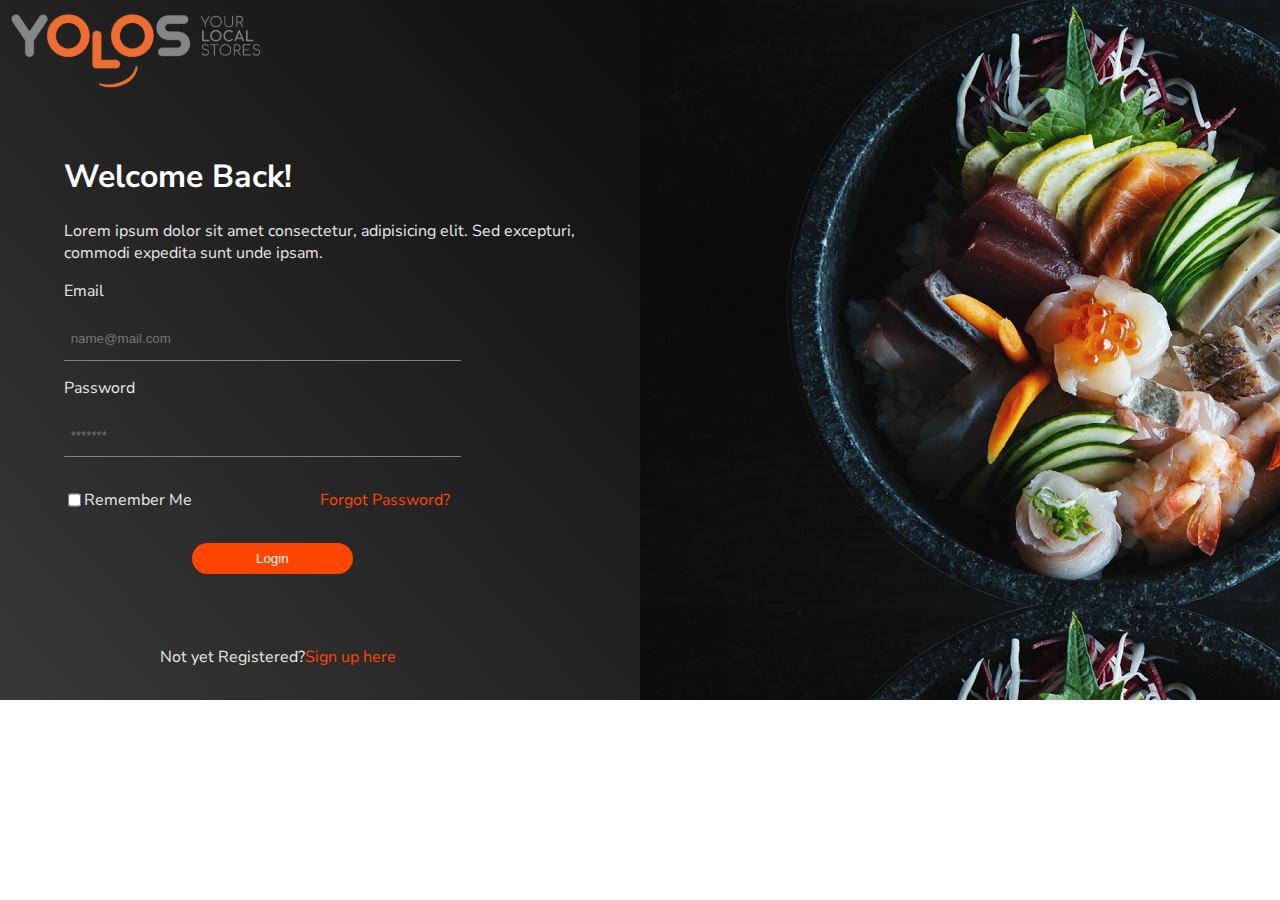
==== index.html @ 7d4d4e8d "first ommit" ====
<!DOCTYPE html>
<html lang="en">
<head>
    <meta charset="UTF-8">
    <meta name="viewport" content="width=device-width, initial-scale=1.0">
    <link rel="stylesheet" href="./index.css">
    <title>Yolo-Title</title>
</head>
<body>
    <div class="root">
        <div class="a">
                <svg xmlns="http://www.w3.org/2000/svg" xmlns:xlink="http://www.w3.org/1999/xlink" width="274" height="96" viewBox="0 0 274 96">
                    <defs>
                    <pattern id="pattern" preserveAspectRatio="none" width="100%" height="100%" viewBox="0 0 472 166">
                        <image width="472" height="166" xlink:href="[data-uri]"/>
                    </pattern>
                    </defs>
                    <rect id="download" width="274" height="96" fill="url(#pattern)"/>
                </svg>
                <div class="a1">
                <h1>Welcome Back!</h1>
                <p class="">Lorem ipsum dolor sit amet consectetur, adipisicing elit. Sed excepturi, commodi expedita sunt unde ipsam.</p>
                <p class="">Email</p>
                <input placeholder="name@mail.com" type="text" class="email">
                <p class="">Password</p>
                <input placeholder="*******" type="text" class="password">
                <div class="a1-1">
                    <div class="a1-1-1">
                        <input type="checkbox" name="" id="">
                        <p class="">Remember Me</p>
                    </div>
                    <div class="a1-1-2">
                        <a href="" class="">Forgot Password?</a>
                    </div>
                </div>
                <div class="a1-2">
                    <button>Login</button>
                </div>
                <div class="a1-3">
                    <p>Not yet Registered?</p>
                    <a href="" class="">Sign up here</a>
                </div>
            </div>
        </div>
        <div class="b">

        </div>
    </div>
</body>
</html>
---- index.css ----
@import url('https://fonts.googleapis.com/css2?family=Nunito+Sans:wght@300&display=swap');


body{
    margin: 0;
    padding: 0;
    font-family: 'Nunito Sans', sans-serif;

}

.root{
    margin: 0;
    padding: 0;
    display: grid;
    grid-template-columns: 1fr 1fr;
}

.a{
    background-image: linear-gradient(to bottom left, #0E0E0E, rgb(56, 56, 56));
}

.a1{
    padding: 2rem 4rem;

}

.a1 h1{
    color: white;
    font-size: 2rem;
}

.a1 p{
    color: rgb(231, 231, 231);
}

.a1 a{
    color: orangered;
    text-decoration: none;
}

.a1 button{
    background-color: orangered;
    color: white;
    padding: 0.5rem 4rem;
    border-radius: 1rem;
    border: none;
}

.a1 input{
    background-color: transparent;
    border: none;
    padding: 1em 16em 1em 0.5em;
    border-bottom: solid 1px gray;
    color: white;
}

.a1-1{
    display: grid;
    grid-template-columns: 1fr 1fr;
    padding: 2rem 0;
}

.a1-1-1{
    display: flex;
}

.a1-1-1 p{
    margin: 0;
}

.a1-2{
    display: flex;
    padding-left: 8rem;
}

.a1-3{
    display: flex;
    padding: 4.5rem 8rem 0 6rem;
}

.a1-3 p{
    margin: 0;
}

.b{
    background-image: url('./bg.png');
}
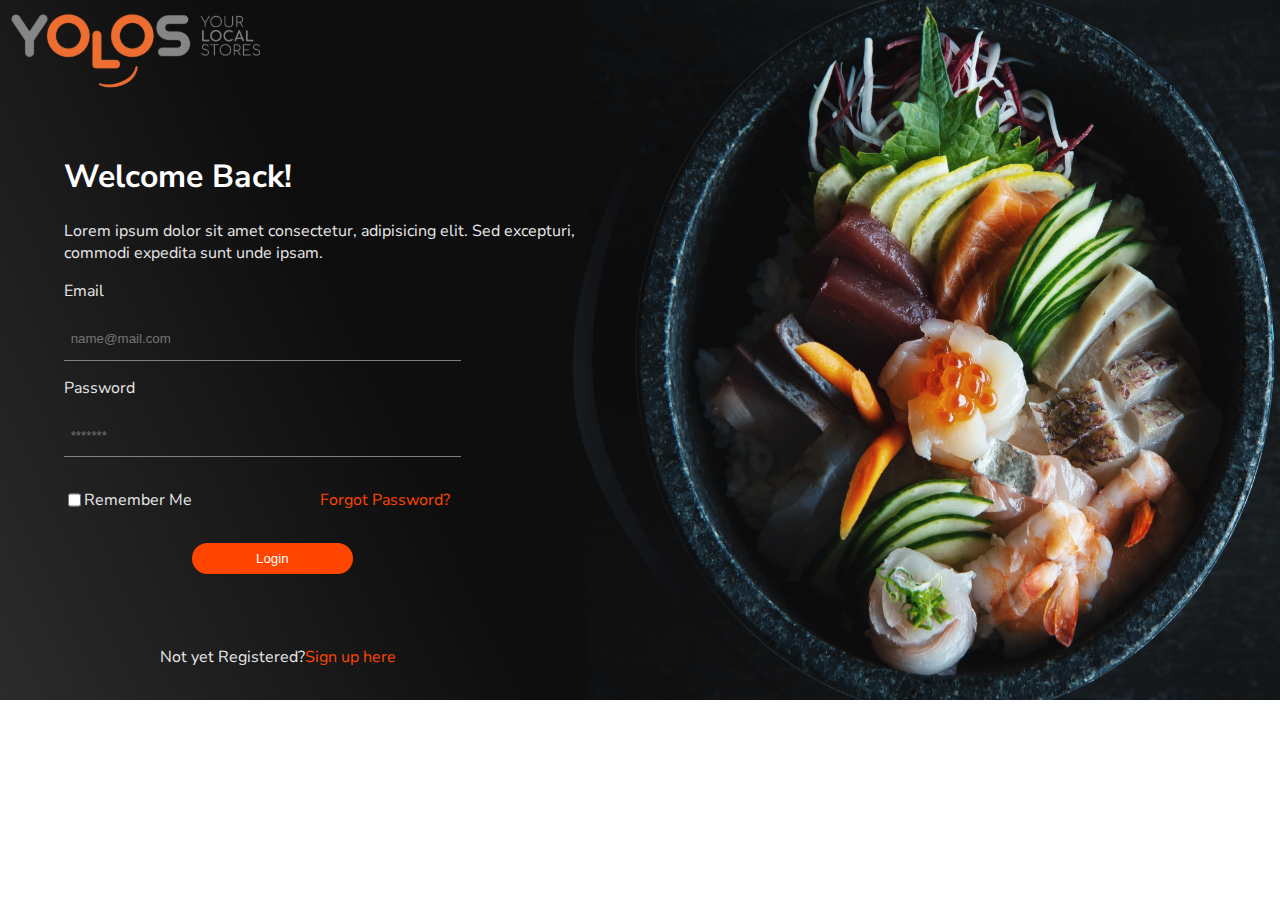
==== commit a5d89f1d: "responsive" ====
--- a/index.html
+++ b/index.html
@@ -9,6 +9,7 @@
 <body>
     <div class="root">
         <div class="a">
+            <div class="img">
                 <svg xmlns="http://www.w3.org/2000/svg" xmlns:xlink="http://www.w3.org/1999/xlink" width="274" height="96" viewBox="0 0 274 96">
                     <defs>
                     <pattern id="pattern" preserveAspectRatio="none" width="100%" height="100%" viewBox="0 0 472 166">
@@ -17,6 +18,8 @@
                     </defs>
                     <rect id="download" width="274" height="96" fill="url(#pattern)"/>
                 </svg>
+            </div>
+                
                 <div class="a1">
                 <h1>Welcome Back!</h1>
                 <p class="">Lorem ipsum dolor sit amet consectetur, adipisicing elit. Sed excepturi, commodi expedita sunt unde ipsam.</p>
--- a/index.css
+++ b/index.css
@@ -5,6 +5,9 @@
     margin: 0;
     padding: 0;
     font-family: 'Nunito Sans', sans-serif;
+    background-image: url('./bg.png');
+    background-repeat: no-repeat;
+    background-size: 100% 100%;
 
 }
 
@@ -16,7 +19,6 @@
 }
 
 .a{
-    background-image: linear-gradient(to bottom left, #0E0E0E, rgb(56, 56, 56));
 }
 
 .a1{
@@ -82,6 +84,60 @@
     margin: 0;
 }
 
-.b{
+/* .b{
     background-image: url('./bg.png');
-}+} */
+
+
+
+/* media */
+@media only screen and (max-width:1175px){
+    body{
+        background-image: linear-gradient(to bottom left, #0E0E0E, rgb(56, 56, 56))!important;
+    }
+    
+    .root{
+        grid-template-columns: 1fr;
+    }
+    .b{
+        display: none;
+    }
+    .a svg{
+        margin: auto;
+    }
+
+    .a1{
+        padding: 0 1rem;
+        text-align: center;
+    }
+
+    .a1 input{
+        padding-right: 9rem;
+    }
+
+    .a1-1{
+        grid-template-columns: 1fr;
+        text-align: center;
+    }
+
+    .a1-1-1{
+        justify-content: center;
+        padding: 2rem 0;
+    }
+
+    .a1-2{
+        padding-left: 0;
+        justify-content: center;
+    }
+
+    .a1-3{
+        padding: 3rem 0;
+        display: grid;
+        text-align: center;
+    }
+    .img{
+        display: flex;
+        justify-content: center;
+    }
+}
+
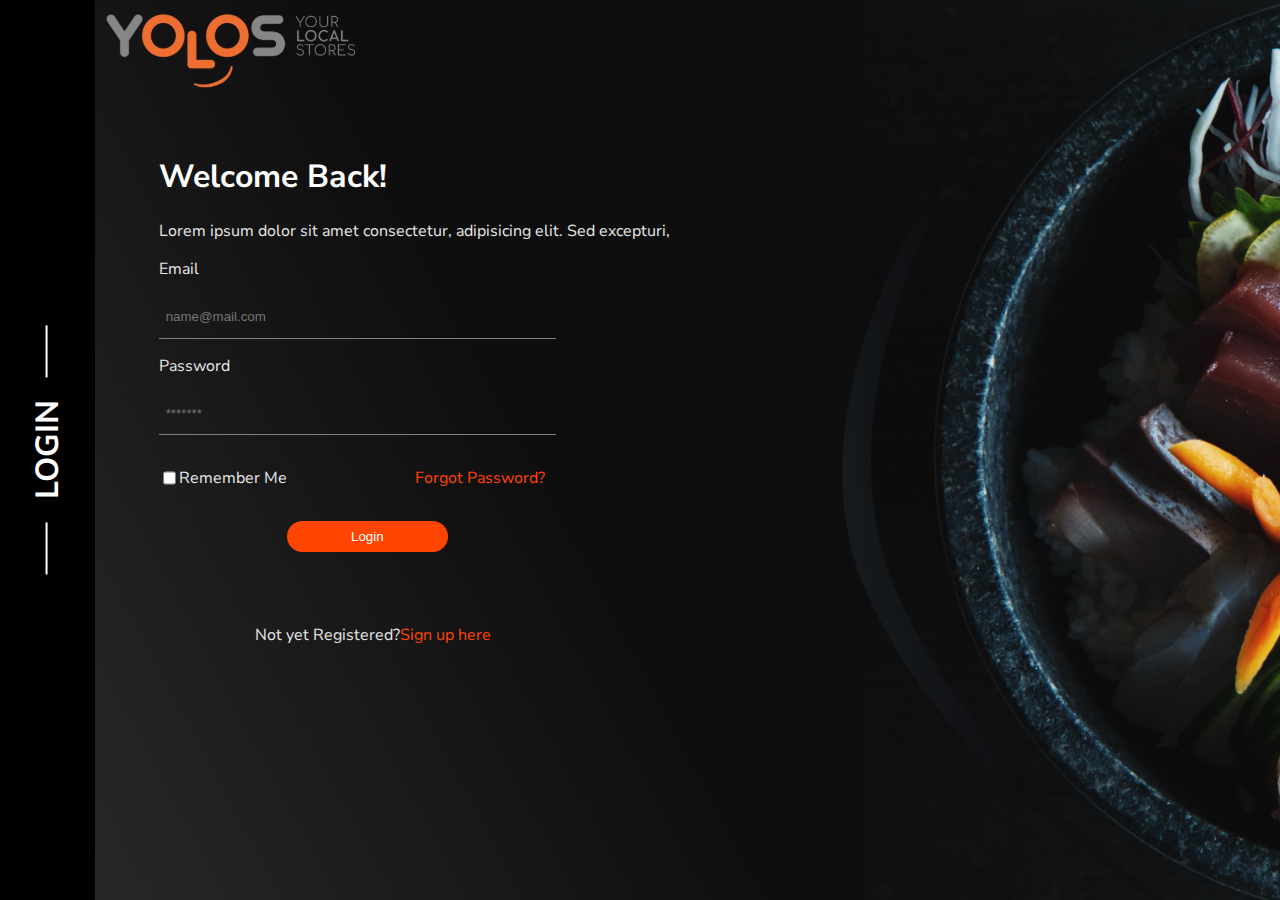
==== commit 8cbaccda: "responsive mobile 2" ====
--- a/index.html
+++ b/index.html
@@ -2,12 +2,30 @@
 <html lang="en">
 <head>
     <meta charset="UTF-8">
-    <meta name="viewport" content="width=device-width, initial-scale=1.0">
+    <meta name="viewport" content="height=device-height, initial-scale=1.0">
     <link rel="stylesheet" href="./index.css">
     <title>Yolo-Title</title>
 </head>
 <body>
     <div class="root">
+        <div class="a-0">
+            <div class="a-0-1">
+                <div class="line">
+
+                </div>
+                <div class="space"></div>
+                <div class="log">
+                    <h1>
+                        LOGIN
+                    </h1>
+                </div>
+                <div class="space"></div>
+                <div class="line">
+
+                </div>
+            </div>
+            
+        </div>
         <div class="a">
             <div class="img">
                 <svg xmlns="http://www.w3.org/2000/svg" xmlns:xlink="http://www.w3.org/1999/xlink" width="274" height="96" viewBox="0 0 274 96">
@@ -20,34 +38,36 @@
                 </svg>
             </div>
                 
-                <div class="a1">
-                <h1>Welcome Back!</h1>
-                <p class="">Lorem ipsum dolor sit amet consectetur, adipisicing elit. Sed excepturi, commodi expedita sunt unde ipsam.</p>
-                <p class="">Email</p>
-                <input placeholder="name@mail.com" type="text" class="email">
-                <p class="">Password</p>
-                <input placeholder="*******" type="text" class="password">
-                <div class="a1-1">
-                    <div class="a1-1-1">
-                        <input type="checkbox" name="" id="">
-                        <p class="">Remember Me</p>
+            <div class="a1">
+                <div class="a11">
+                    <h1>Welcome Back!</h1>
+                    <p class="">Lorem ipsum dolor sit amet consectetur, adipisicing elit. Sed excepturi,</p>
+                    <p class="frmp">Email</p>
+                    <input placeholder="name@mail.com" type="text" class="email">
+                    <p class="frmp">Password</p>
+                    <input placeholder="*******" type="text" class="password">
+                    <div class="a1-1">
+                        <div class="a1-1-1">
+                            <input type="checkbox" name="" id="">
+                            <p class="">Remember Me</p>
+                        </div>
+                        <div class="a1-1-2">
+                            <a href="" class="">Forgot Password?</a>
+                        </div>
                     </div>
-                    <div class="a1-1-2">
-                        <a href="" class="">Forgot Password?</a>
+                    <div class="a1-2">
+                        <button>Login</button>
+                    </div>
+                    <div class="a1-3">
+                        <p>Not yet Registered?</p>
+                        <a href="" class="">Sign up here</a>
                     </div>
                 </div>
-                <div class="a1-2">
-                    <button>Login</button>
-                </div>
-                <div class="a1-3">
-                    <p>Not yet Registered?</p>
-                    <a href="" class="">Sign up here</a>
-                </div>
+                <div class="a12"></div>
+                
             </div>
         </div>
-        <div class="b">
 
-        </div>
     </div>
 </body>
 </html>--- a/index.css
+++ b/index.css
@@ -6,23 +6,48 @@
     padding: 0;
     font-family: 'Nunito Sans', sans-serif;
     background-image: url('./bg.png');
-    background-repeat: no-repeat;
-    background-size: 100% 100%;
-
+    background-size: cover;
+    overflow: scroll;
 }
 
 .root{
     margin: 0;
-    padding: 0;
+    display: flex;
+    height: 100vh;
+}
+
+.a-0{
+    background-color: black;
+    color: white;
+    display: flex;
+    justify-content: center;
+    align-items: center;
+    width: 95px;
+    
+}
+
+.a-0-1{
+    transform: rotate(270deg);
+    display: flex;
+
+
+}
+
+.space{
+    padding: 0 1rem ;
+}
+
+.line{
+    border: 1px solid white;
+    transform: rotate(270deg);
+    margin: 1rem;
+    height: 50px;
+}
+
+.a1{
+    padding: 2rem 4rem;
     display: grid;
     grid-template-columns: 1fr 1fr;
-}
-
-.a{
-}
-
-.a1{
-    padding: 2rem 4rem;
 
 }
 
@@ -91,9 +116,47 @@
 
 
 /* media */
-@media only screen and (max-width:1175px){
+@media only screen and (max-width:1000px){
+    .img{
+        margin: 0 3em;
+    }
+    
     body{
-        background-image: linear-gradient(to bottom left, #0E0E0E, rgb(56, 56, 56))!important;
+        background-image: url('./ipad.png');
+    }
+    
+    .a1{
+        grid-template-columns: 1fr;
+        height: 80%;
+        font-size: x-large;
+    }
+    
+    .a12{
+        display: none;
+    }
+
+    .a1-3{
+        padding: 8.5rem 6rem 0 4rem;
+    }
+
+    .a1 h1{
+        font-size: 3rem;
+    }
+
+    .a1-1{
+        padding: 4rem 0;
+    }
+
+    .a1 button{
+        font-size: xx-large;
+        padding: 0.5em 3em;
+    }
+}
+
+@media only screen and (max-width:750px){
+    body{
+        background-image: url('./phone.png');
+        height: 100vh;
     }
     
     .root{
@@ -102,6 +165,11 @@
     .b{
         display: none;
     }
+
+    .a-0{
+        display: none;
+    }
+
     .a svg{
         margin: auto;
     }
@@ -109,6 +177,29 @@
     .a1{
         padding: 0 1rem;
         text-align: center;
+        grid-template-columns: 1fr;
+        font-size: medium;
+    }
+
+    .frmp{
+        text-align: left;
+        padding-left: 0.7em;
+    }
+
+    .a1 h1{
+        font-size: 2em;
+    }
+
+    .a1 p{
+        margin: 1em 0.2em;
+    }
+
+    .a1-1 p{
+        margin: 0.2em 0.2em;
+    }
+
+    .a12{
+        display: none;
     }
 
     .a1 input{
@@ -116,28 +207,112 @@
     }
 
     .a1-1{
-        grid-template-columns: 1fr;
+        grid-template-columns: 1fr 1fr;
         text-align: center;
+        font-size: 0.7em;
+        padding: 0;
     }
 
     .a1-1-1{
         justify-content: center;
-        padding: 2rem 0;
+        padding: 1rem 0;
+    }
+
+    .a1-1-2{
+        display: flex;
+        justify-content: center;
+        align-items: center;
     }
 
     .a1-2{
-        padding-left: 0;
-        justify-content: center;
+        justify-content: center;
+        padding: 1em 0;
     }
 
     .a1-3{
-        padding: 3rem 0;
-        display: grid;
+        padding: 1rem 0;
+        display: flex;
         text-align: center;
+        align-items: center;
+        justify-content: center;
     }
     .img{
         display: flex;
         justify-content: center;
     }
-}
-
+    .a1 button{
+        padding: 0.5rem 4rem;
+        font-size: large;
+    }
+}
+
+
+    @media only screen and (width:1440px) and (height:900px){
+ 
+        body{
+            margin: 0;
+            padding: 0;
+            font-family: 'Nunito Sans', sans-serif;
+            background-image: url('./bg.png');
+            overflow: scroll;
+            width: 1440px;
+            height: 900px;
+        
+        
+        }
+        
+        .root{
+            margin: 0;
+            display: flex;
+            width: 1440px;
+            height: 900px;
+        }
+        
+        .a-0{
+            background-color: black;
+            color: white;
+            display: flex;
+            justify-content: center;
+            align-items: center;
+            width: 95px;
+            
+        }
+        .a1{
+            padding: 6rem 4rem;
+        }
+    }
+    @media only screen and (width:1280px) and (height:800px){
+ 
+        body{
+            margin: 0;
+            padding: 0;
+            font-family: 'Nunito Sans', sans-serif;
+            background-image: url('./bg.png');
+            overflow: scroll;
+            width: 1280px;
+            height: 800px;
+        
+        
+        }
+        
+        .root{
+            margin: 0;
+            display: flex;
+            width: 1280px;
+            height: 800px;
+        }
+        
+        .a-0{
+            background-color: black;
+            color: white;
+            display: flex;
+            justify-content: center;
+            align-items: center;
+            width: 95px;
+            
+        }
+        .a1{
+            padding: 4rem 4rem;
+        }
+        
+    }
